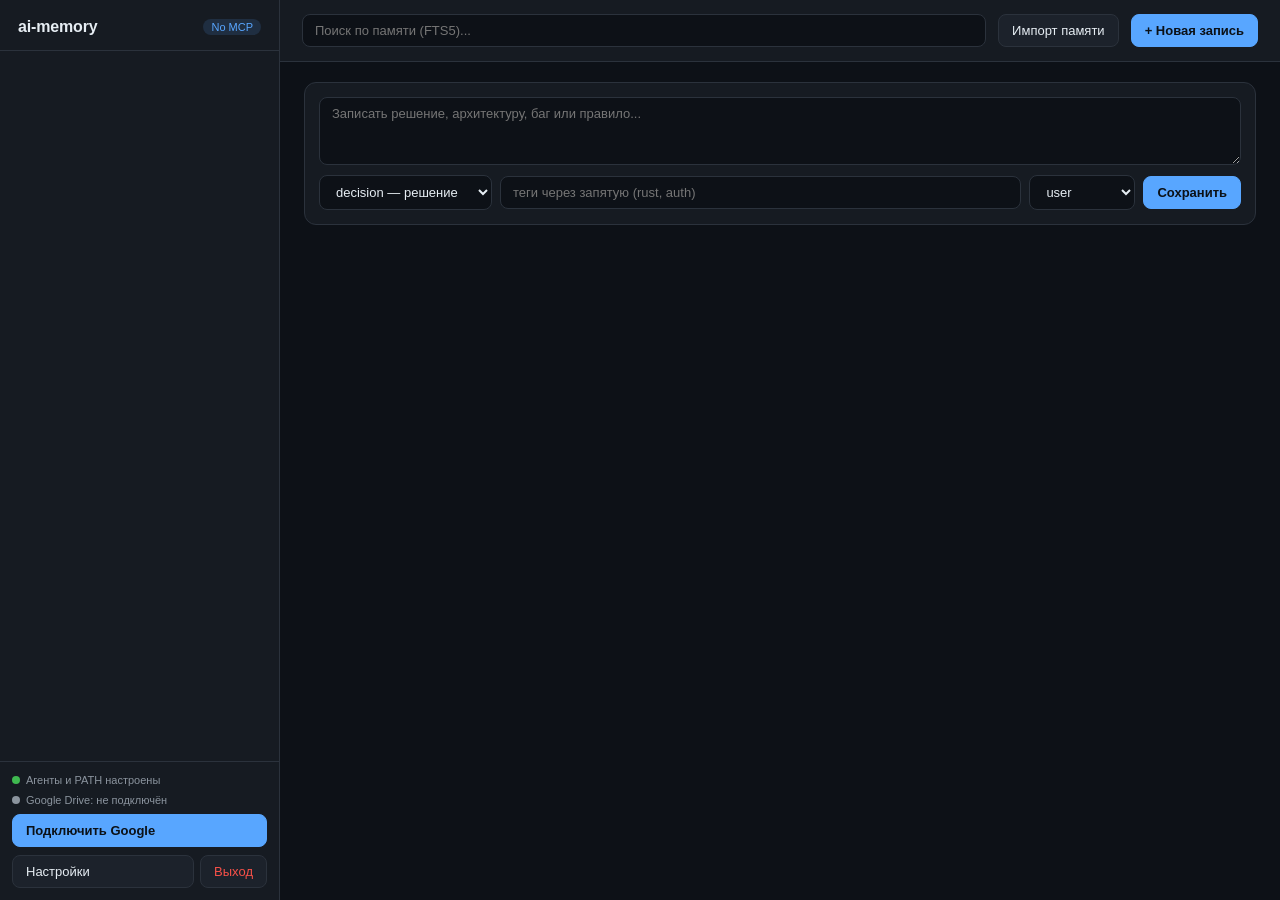
==== ui/index.html @ 6b542e35 "feat: add Exit button in sidebar footer" ====
<!DOCTYPE html>
<html lang="ru">
<head>
  <meta charset="UTF-8" />
  <meta name="viewport" content="width=device-width, initial-scale=1.0" />
  <title>ai-memory — Единая память агентов</title>
  <style>
    :root {
      --bg: #0d1117;
      --panel: #161b22;
      --panel-2: #1c222b;
      --border: #2b323c;
      --text: #e6edf3;
      --muted: #8b949e;
      --accent: #58a6ff;
      --accent-soft: rgba(88, 166, 255, 0.14);
      --green: #3fb950;
      --amber: #d29922;
      --red: #f85149;
      --purple: #bc8cff;
    }
    * { box-sizing: border-box; }
    body {
      margin: 0;
      font-family: -apple-system, BlinkMacSystemFont, "Segoe UI", Roboto, sans-serif;
      background: var(--bg);
      color: var(--text);
      height: 100vh;
      display: grid;
      grid-template-columns: 280px 1fr;
      overflow: hidden;
    }
    aside {
      background: var(--panel);
      border-right: 1px solid var(--border);
      display: flex;
      flex-direction: column;
      overflow: hidden;
    }
    .brand {
      padding: 18px 18px 14px;
      border-bottom: 1px solid var(--border);
      display: flex;
      align-items: center;
      justify-content: space-between;
    }
    .brand h1 {
      margin: 0;
      font-size: 16px;
      font-weight: 700;
      letter-spacing: -0.01em;
    }
    .brand span {
      font-size: 11px;
      color: var(--accent);
      background: var(--accent-soft);
      padding: 2px 8px;
      border-radius: 999px;
    }
    .project-list {
      flex: 1;
      overflow-y: auto;
      padding: 10px;
    }
    .project-item {
      padding: 10px 12px;
      border-radius: 8px;
      cursor: pointer;
      display: flex;
      align-items: center;
      justify-content: space-between;
      gap: 8px;
      margin-bottom: 4px;
      border: 1px solid transparent;
    }
    .project-item:hover { background: var(--panel-2); }
    .project-item.active {
      background: var(--accent-soft);
      border-color: rgba(88, 166, 255, 0.35);
    }
    .project-name {
      font-size: 13px;
      font-weight: 500;
      white-space: nowrap;
      overflow: hidden;
      text-overflow: ellipsis;
    }
    .project-sub {
      font-size: 11px;
      color: var(--muted);
      white-space: nowrap;
      overflow: hidden;
      text-overflow: ellipsis;
    }
    .badge {
      font-size: 11px;
      color: var(--muted);
      background: var(--panel-2);
      padding: 2px 7px;
      border-radius: 999px;
      border: 1px solid var(--border);
      flex-shrink: 0;
    }
    .sidebar-footer {
      padding: 12px;
      border-top: 1px solid var(--border);
      display: flex;
      flex-direction: column;
      gap: 8px;
    }
    main {
      display: flex;
      flex-direction: column;
      overflow: hidden;
    }
    header {
      padding: 14px 22px;
      border-bottom: 1px solid var(--border);
      background: var(--panel);
      display: flex;
      align-items: center;
      gap: 12px;
      flex-wrap: wrap;
    }
    .search-box {
      flex: 1;
      min-width: 220px;
      position: relative;
    }
    input, textarea, select {
      background: var(--bg);
      color: var(--text);
      border: 1px solid var(--border);
      border-radius: 8px;
      padding: 8px 12px;
      font-size: 13px;
      font-family: inherit;
      outline: none;
    }
    input:focus, textarea:focus, select:focus {
      border-color: var(--accent);
    }
    .search-box input { width: 100%; }
    button {
      background: var(--panel-2);
      color: var(--text);
      border: 1px solid var(--border);
      border-radius: 8px;
      padding: 8px 13px;
      font-size: 13px;
      font-weight: 500;
      cursor: pointer;
      display: inline-flex;
      align-items: center;
      gap: 6px;
    }
    button:hover { border-color: #485363; background: #232a35; }
    button.primary {
      background: var(--accent);
      color: #0b1117;
      border-color: var(--accent);
      font-weight: 600;
    }
    button.primary:hover { filter: brightness(1.08); }
    button.danger { color: var(--red); }
    .content {
      flex: 1;
      overflow-y: auto;
      padding: 20px 24px;
      display: flex;
      flex-direction: column;
      gap: 16px;
    }
    .composer {
      background: var(--panel);
      border: 1px solid var(--border);
      border-radius: 12px;
      padding: 14px;
      display: flex;
      flex-direction: column;
      gap: 10px;
    }
    .composer textarea {
      width: 100%;
      min-height: 68px;
      resize: vertical;
    }
    .composer-row {
      display: flex;
      gap: 8px;
      flex-wrap: wrap;
      align-items: center;
    }
    .memory-card {
      background: var(--panel);
      border: 1px solid var(--border);
      border-radius: 12px;
      padding: 14px 16px;
      display: flex;
      flex-direction: column;
      gap: 8px;
    }
    .memory-meta {
      display: flex;
      align-items: center;
      justify-content: space-between;
      gap: 8px;
      flex-wrap: wrap;
    }
    .pills { display: flex; gap: 6px; align-items: center; flex-wrap: wrap; }
    .pill {
      font-size: 11px;
      font-weight: 600;
      padding: 2px 8px;
      border-radius: 999px;
      text-transform: uppercase;
      letter-spacing: 0.03em;
    }
    .kind-decision { background: rgba(88,166,255,0.16); color: var(--accent); }
    .kind-arch { background: rgba(188,140,255,0.16); color: var(--purple); }
    .kind-bug { background: rgba(248,81,73,0.16); color: var(--red); }
    .kind-pref { background: rgba(63,185,80,0.16); color: var(--green); }
    .kind-note { background: rgba(210,153,34,0.16); color: var(--amber); }
    .memory-body {
      font-size: 14px;
      line-height: 1.5;
      white-space: pre-wrap;
    }
    .memory-time { font-size: 11px; color: var(--muted); }
    .status-line {
      font-size: 11px;
      color: var(--muted);
      display: flex;
      align-items: center;
      gap: 6px;
    }
    .dot {
      width: 8px;
      height: 8px;
      border-radius: 50%;
      background: var(--muted);
    }
    .dot.ok { background: var(--green); }
    .modal-backdrop {
      position: fixed;
      inset: 0;
      background: rgba(0,0,0,0.65);
      display: none;
      align-items: center;
      justify-content: center;
      z-index: 50;
    }
    .modal-backdrop.open { display: flex; }
    .modal {
      background: var(--panel);
      border: 1px solid var(--border);
      border-radius: 14px;
      width: min(520px, 92vw);
      padding: 20px;
      display: flex;
      flex-direction: column;
      gap: 12px;
    }
    .modal h2 { margin: 0; font-size: 16px; }
    .field { display: flex; flex-direction: column; gap: 4px; }
    .field label { font-size: 12px; color: var(--muted); }
    .toast {
      position: fixed;
      bottom: 18px;
      right: 18px;
      background: var(--panel-2);
      border: 1px solid var(--border);
      padding: 10px 14px;
      border-radius: 10px;
      font-size: 13px;
      display: none;
      z-index: 60;
    }
    .toast.show { display: block; }
  </style>
</head>
<body>
  <aside>
    <div class="brand">
      <h1>ai-memory</h1>
      <span>No MCP</span>
    </div>
    <div class="project-list" id="projectList"></div>
    <div class="sidebar-footer">
      <div class="status-line">
        <span class="dot ok"></span>
        <span>Агенты и PATH настроены</span>
      </div>
      <div class="status-line">
        <span class="dot" id="syncDot"></span>
        <span id="syncStatusText">Google Drive: не подключён</span>
      </div>
      <button id="googleActionBtn" class="primary" onclick="handleGoogleAction()">Подключить Google</button>
      <div style="display:flex;gap:6px;">
        <button style="flex:1;" onclick="openSettings()">Настройки</button>
        <button class="danger" onclick="quitApp()">Выход</button>
      </div>
    </div>
  </aside>

  <main>
    <header>
      <div class="search-box">
        <input id="searchInput" type="search" placeholder="Поиск по памяти (FTS5)..." oninput="debouncedLoadMemories()" />
      </div>
      <button onclick="importMemories()">Импорт памяти</button>
      <button class="primary" onclick="document.getElementById('newContent').focus()">+ Новая запись</button>
    </header>

    <div class="content">
      <div class="composer">
        <textarea id="newContent" placeholder="Записать решение, архитектуру, баг или правило..."></textarea>
        <div class="composer-row">
          <select id="newKind">
            <option value="decision">decision — решение</option>
            <option value="arch">arch — архитектура</option>
            <option value="bug">bug — грабли / фикс</option>
            <option value="pref">pref — предпочтение</option>
            <option value="note">note — заметка</option>
          </select>
          <input id="newTags" placeholder="теги через запятую (rust, auth)" style="flex:1;min-width:140px" />
          <select id="newAgent">
            <option value="user">user</option>
            <option value="antigravity">antigravity</option>
            <option value="claude">claude</option>
            <option value="cursor">cursor</option>
          </select>
          <button class="primary" onclick="addMemory()">Сохранить</button>
        </div>
      </div>

      <div id="memoriesList" style="display:flex;flex-direction:column;gap:10px;"></div>
    </div>
  </main>

  <div class="modal-backdrop" id="settingsModal">
    <div class="modal">
      <h2>Настройки устройства</h2>
      <div class="field">
        <label>Имя этого ПК</label>
        <input id="cfgDevice" placeholder="DESKTOP-WORK" />
      </div>
      <div class="composer-row" style="justify-content:space-between;margin-top:6px;">
        <button onclick="authGoogle()">Переподключить Google</button>
        <div style="display:flex;gap:8px;">
          <button onclick="closeSettings()">Закрыть</button>
          <button class="primary" onclick="saveSettings()">Сохранить</button>
        </div>
      </div>
    </div>
  </div>

  <div class="toast" id="toast"></div>

  <script>
    const { invoke } = window.__TAURI__.core;
    const { listen } = window.__TAURI__.event;
    let currentProjectId = 'all';
    let searchTimer = null;

    function toast(msg) {
      const el = document.getElementById('toast');
      el.textContent = msg;
      el.classList.add('show');
      setTimeout(() => el.classList.remove('show'), 3200);
    }

    let isGoogleConnected = false;

    async function loadStatus() {
      const st = await invoke('get_status');
      isGoogleConnected = !!st.google_connected;
      const dot = document.getElementById('syncDot');
      const txt = document.getElementById('syncStatusText');
      const btn = document.getElementById('googleActionBtn');
      if (isGoogleConnected) {
        dot.classList.add('ok');
        txt.textContent = st.last_sync_at
          ? `Синк: ${new Date(st.last_sync_at).toLocaleString()}`
          : 'Google Drive подключён';
        btn.textContent = 'Синхронизировать';
        btn.classList.remove('primary');
      } else {
        dot.classList.remove('ok');
        txt.textContent = 'Google Drive: не подключён';
        btn.textContent = 'Подключить Google';
        btn.classList.add('primary');
      }
      document.getElementById('cfgDevice').value = st.device_name || '';
    }

    async function handleGoogleAction() {
      if (isGoogleConnected) {
        await syncNow();
      } else {
        await authGoogle();
      }
    }

    async function loadProjects() {
      const projects = await invoke('list_projects');
      const list = document.getElementById('projectList');
      list.innerHTML = '';

      const allEl = document.createElement('div');
      allEl.className = 'project-item' + (currentProjectId === 'all' ? ' active' : '');
      allEl.innerHTML = `<div><div class="project-name">Все проекты</div><div class="project-sub">общий поток памяти</div></div>`;
      allEl.onclick = () => { currentProjectId = 'all'; loadProjects(); loadMemories(); };
      list.appendChild(allEl);

      for (const p of projects) {
        const el = document.createElement('div');
        el.className = 'project-item' + (currentProjectId === p.id ? ' active' : '');
        el.innerHTML = `
          <div style="min-width:0">
            <div class="project-name">${escapeHtml(p.name)}</div>
            <div class="project-sub">${escapeHtml(p.id)}</div>
          </div>
          <span class="badge">${p.count}</span>
        `;
        el.onclick = () => { currentProjectId = p.id; loadProjects(); loadMemories(); };
        list.appendChild(el);
      }
    }

    function debouncedLoadMemories() {
      clearTimeout(searchTimer);
      searchTimer = setTimeout(loadMemories, 180);
    }

    async function loadMemories() {
      const q = document.getElementById('searchInput').value.trim();
      const items = await invoke('list_memories', {
        projectId: currentProjectId === 'all' ? null : currentProjectId,
        query: q || null,
      });
      const box = document.getElementById('memoriesList');
      box.innerHTML = '';

      if (!items.length) {
        box.innerHTML = `<div style="color:var(--muted);font-size:13px;padding:16px;">Записей пока нет.</div>`;
        return;
      }

      for (const m of items) {
        const card = document.createElement('div');
        card.className = 'memory-card';
        const tagsHtml = m.tags
          ? m.tags.split(',').map(t => t.trim()).filter(Boolean).map(t => `<span class="badge">#${escapeHtml(t)}</span>`).join('')
          : '';
        card.innerHTML = `
          <div class="memory-meta">
            <div class="pills">
              <span class="pill kind-${escapeHtml(m.kind)}">${escapeHtml(m.kind)}</span>
              <span class="badge">${escapeHtml(m.project_id)}</span>
              <span class="badge">@${escapeHtml(m.source_agent)}</span>
              ${tagsHtml}
            </div>
            <div style="display:flex;align-items:center;gap:8px;">
              <span class="memory-time">${new Date(m.updated_at).toLocaleString()}</span>
              <button class="danger" style="padding:3px 8px;font-size:11px;" onclick="deleteMemory('${m.id}')">Удалить</button>
            </div>
          </div>
          <div class="memory-body">${escapeHtml(m.content)}</div>
        `;
        box.appendChild(card);
      }
    }

    async function addMemory() {
      const content = document.getElementById('newContent').value.trim();
      if (!content) return toast('Введите текст записи');
      const projectId = currentProjectId === 'all' ? 'global' : currentProjectId;
      await invoke('add_memory', {
        projectId,
        kind: document.getElementById('newKind').value,
        content,
        tags: document.getElementById('newTags').value,
        sourceAgent: document.getElementById('newAgent').value,
      });
      document.getElementById('newContent').value = '';
      document.getElementById('newTags').value = '';
      toast('Сохранено');
      await loadProjects();
      await loadMemories();
    }

    async function deleteMemory(id) {
      await invoke('delete_memory', { id });
      toast('Удалено');
      await loadProjects();
      await loadMemories();
    }

    async function importMemories() {
      try {
        const res = await invoke('import_memories', { projectsDir: null });
        toast(`Импорт: +${res.memories_imported} записей (${res.projects_touched} проектов, пропущено дублей: ${res.memories_skipped_duplicate})`);
        await loadProjects();
        await loadMemories();
      } catch (e) {
        toast(String(e));
      }
    }

    async function syncNow() {
      const btn = document.getElementById('googleActionBtn');
      const prev = btn.textContent;
      btn.disabled = true;
      btn.textContent = 'Синхронизация...';
      try {
        const res = await invoke('sync_now');
        toast(`Синхронизировано (+${res.merged.memories_added} / ~${res.merged.memories_updated})`);
        await loadStatus();
        await loadProjects();
        await loadMemories();
      } catch (e) {
        toast(String(e));
      } finally {
        btn.disabled = false;
        if (btn.textContent === 'Синхронизация...') btn.textContent = prev;
      }
    }

    function openSettings() { document.getElementById('settingsModal').classList.add('open'); }
    function closeSettings() { document.getElementById('settingsModal').classList.remove('open'); }
    async function quitApp() { await invoke('quit_app'); }

    async function saveSettings() {
      await invoke('save_settings', {
        deviceName: document.getElementById('cfgDevice').value,
        googleClientId: null,
        googleClientSecret: null,
      });
      toast('Настройки сохранены');
      closeSettings();
      await loadStatus();
    }

    async function authGoogle() {
      const btn = document.getElementById('googleActionBtn');
      btn.disabled = true;
      btn.textContent = 'Ждём вход в браузере...';
      try {
        await invoke('auth_google');
        toast('Google Drive подключён!');
        closeSettings();
        await loadStatus();
        await syncNow();
      } catch (e) {
        toast(String(e));
        await loadStatus();
      } finally {
        btn.disabled = false;
      }
    }

    function escapeHtml(str) {
      return String(str).replace(/[&<>"']/g, c => ({
        '&': '&amp;', '<': '&lt;', '>': '&gt;', '"': '&quot;', "'": '&#39;'
      }[c]));
    }

    (async () => {
      await loadStatus();
      await loadProjects();
      await loadMemories();
      await listen('memory-synced', async () => {
        await loadStatus();
        await loadProjects();
        await loadMemories();
      });
    })();
  </script>
</body>
</html>
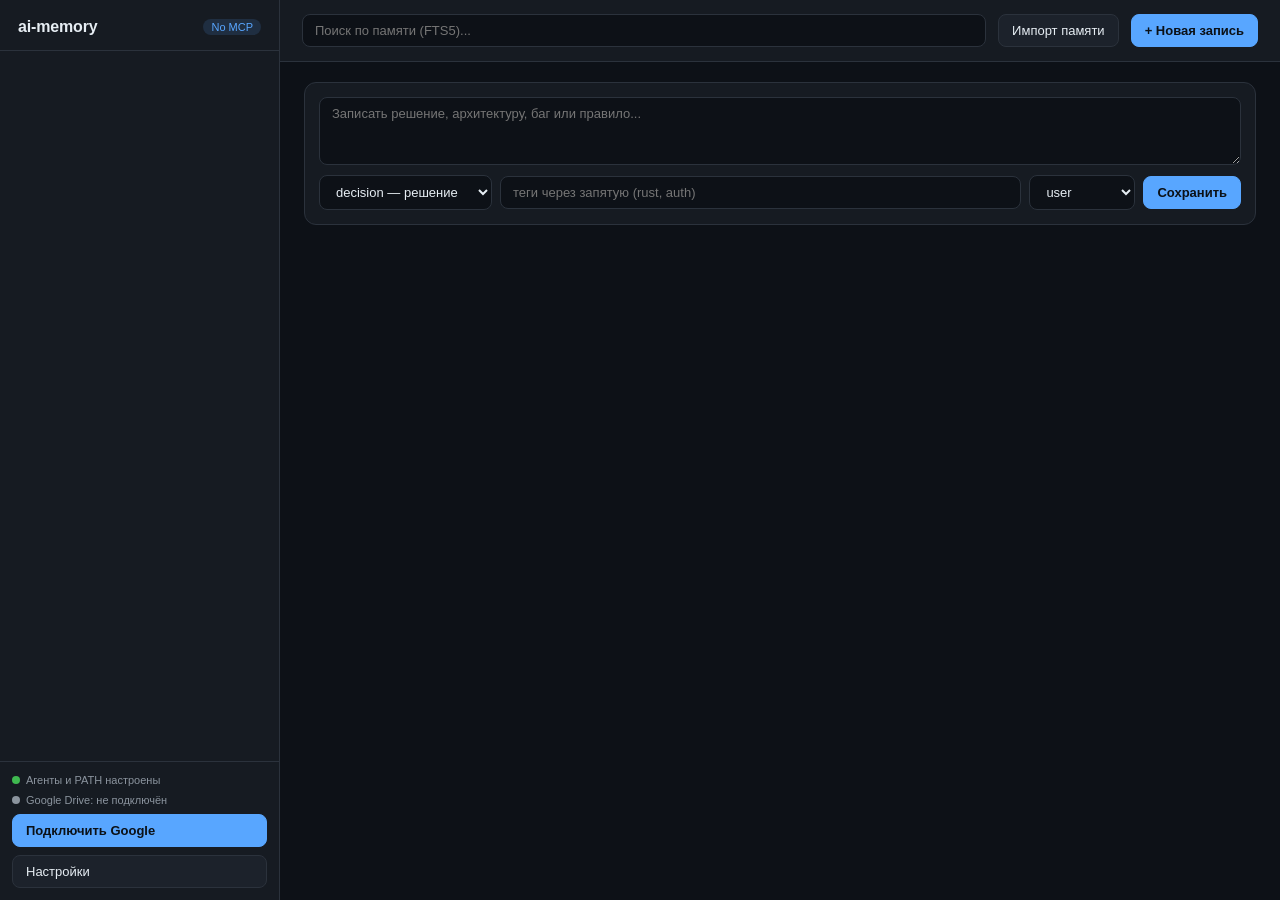
==== commit c86dddbc: "feat: add Google account sign-out button (disconnect_google)" ====
--- a/ui/index.html
+++ b/ui/index.html
@@ -298,7 +298,7 @@
       <button id="googleActionBtn" class="primary" onclick="handleGoogleAction()">Подключить Google</button>
       <div style="display:flex;gap:6px;">
         <button style="flex:1;" onclick="openSettings()">Настройки</button>
-        <button class="danger" onclick="quitApp()">Выход</button>
+        <button id="googleLogoutBtn" class="danger" style="display:none;" onclick="disconnectGoogle()">Выйти из Google</button>
       </div>
     </div>
   </aside>
@@ -378,6 +378,7 @@
       const dot = document.getElementById('syncDot');
       const txt = document.getElementById('syncStatusText');
       const btn = document.getElementById('googleActionBtn');
+      const logoutBtn = document.getElementById('googleLogoutBtn');
       if (isGoogleConnected) {
         dot.classList.add('ok');
         txt.textContent = st.last_sync_at
@@ -385,11 +386,13 @@
           : 'Google Drive подключён';
         btn.textContent = 'Синхронизировать';
         btn.classList.remove('primary');
+        logoutBtn.style.display = 'inline-flex';
       } else {
         dot.classList.remove('ok');
         txt.textContent = 'Google Drive: не подключён';
         btn.textContent = 'Подключить Google';
         btn.classList.add('primary');
+        logoutBtn.style.display = 'none';
       }
       document.getElementById('cfgDevice').value = st.device_name || '';
     }
@@ -529,7 +532,11 @@
 
     function openSettings() { document.getElementById('settingsModal').classList.add('open'); }
     function closeSettings() { document.getElementById('settingsModal').classList.remove('open'); }
-    async function quitApp() { await invoke('quit_app'); }
+    async function disconnectGoogle() {
+      await invoke('disconnect_google');
+      toast('Вышли из аккаунта Google');
+      await loadStatus();
+    }
 
     async function saveSettings() {
       await invoke('save_settings', {
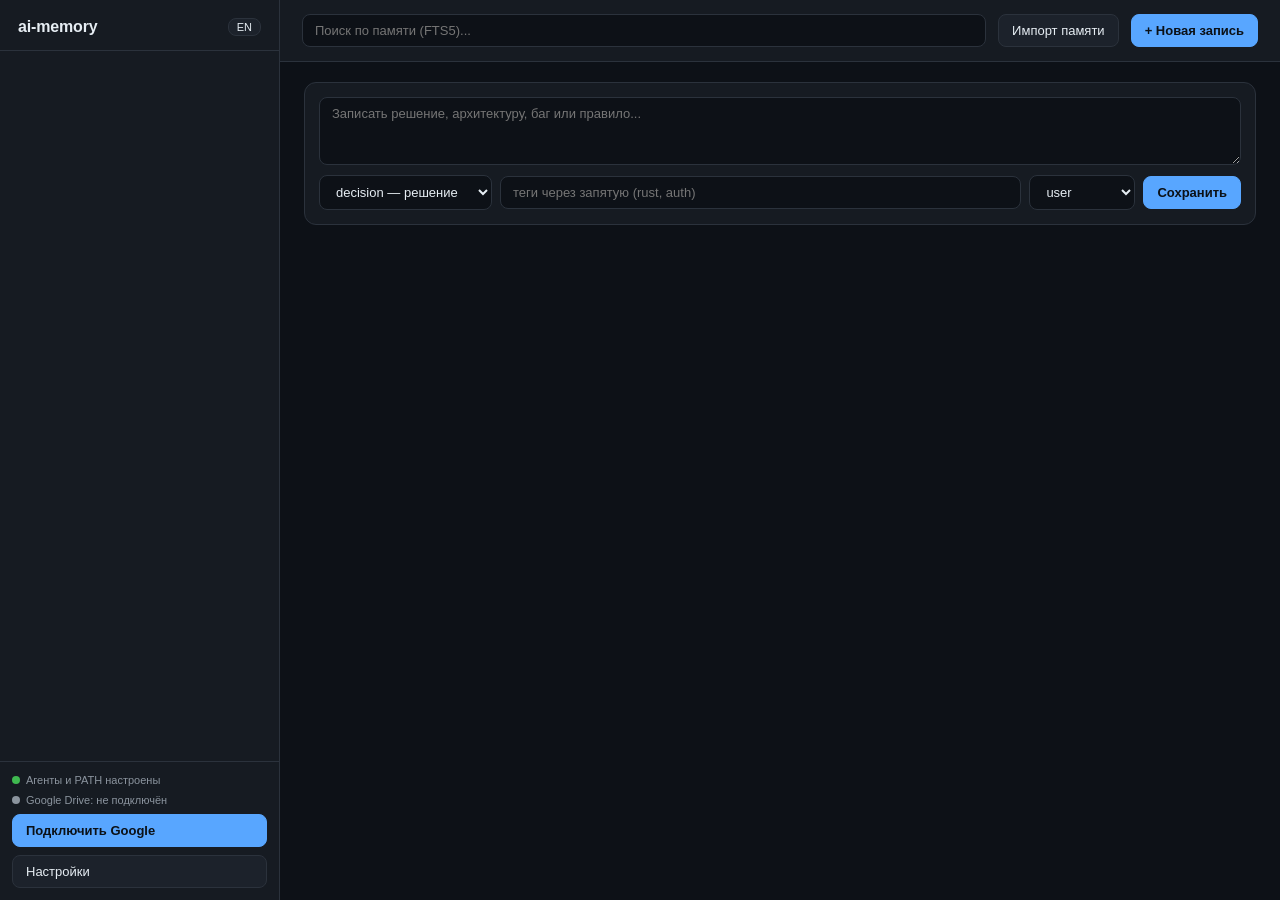
==== commit f904d14e: "feat: add RU/EN language switcher to UI" ====
--- a/ui/index.html
+++ b/ui/index.html
@@ -283,13 +283,13 @@
   <aside>
     <div class="brand">
       <h1>ai-memory</h1>
-      <span>No MCP</span>
+      <button id="langBtn" style="padding:2px 8px;font-size:11px;" onclick="toggleLang()">EN</button>
     </div>
     <div class="project-list" id="projectList"></div>
     <div class="sidebar-footer">
       <div class="status-line">
         <span class="dot ok"></span>
-        <span>Агенты и PATH настроены</span>
+        <span id="agentsReadyText">Агенты и PATH настроены</span>
       </div>
       <div class="status-line">
         <span class="dot" id="syncDot"></span>
@@ -297,7 +297,7 @@
       </div>
       <button id="googleActionBtn" class="primary" onclick="handleGoogleAction()">Подключить Google</button>
       <div style="display:flex;gap:6px;">
-        <button style="flex:1;" onclick="openSettings()">Настройки</button>
+        <button id="settingsBtn" style="flex:1;" onclick="openSettings()">Настройки</button>
         <button id="googleLogoutBtn" class="danger" style="display:none;" onclick="disconnectGoogle()">Выйти из Google</button>
       </div>
     </div>
@@ -308,8 +308,9 @@
       <div class="search-box">
         <input id="searchInput" type="search" placeholder="Поиск по памяти (FTS5)..." oninput="debouncedLoadMemories()" />
       </div>
-      <button onclick="importMemories()">Импорт памяти</button>
-      <button class="primary" onclick="document.getElementById('newContent').focus()">+ Новая запись</button>
+      <button id="importBtn" onclick="importMemories()">Импорт памяти</button>
+      <button id="updateBtn" class="primary" style="display:none;" onclick="installUpdate()">Обновить</button>
+      <button id="newBtn" class="primary" onclick="document.getElementById('newContent').focus()">+ Новая запись</button>
     </header>
 
     <div class="content">
@@ -330,7 +331,7 @@
             <option value="claude">claude</option>
             <option value="cursor">cursor</option>
           </select>
-          <button class="primary" onclick="addMemory()">Сохранить</button>
+          <button id="saveMemBtn" class="primary" onclick="addMemory()">Сохранить</button>
         </div>
       </div>
 
@@ -340,16 +341,20 @@
 
   <div class="modal-backdrop" id="settingsModal">
     <div class="modal">
-      <h2>Настройки устройства</h2>
+      <h2 id="settingsTitle">Настройки устройства</h2>
       <div class="field">
-        <label>Имя этого ПК</label>
+        <label id="cfgDeviceLabel">Имя этого ПК</label>
         <input id="cfgDevice" placeholder="DESKTOP-WORK" />
       </div>
+      <label style="display:flex;align-items:center;gap:8px;font-size:13px;cursor:pointer;margin-top:4px;">
+        <input id="cfgAutostart" type="checkbox" style="width:auto;" />
+        <span id="cfgAutostartLabel">Запускать вместе с Windows</span>
+      </label>
       <div class="composer-row" style="justify-content:space-between;margin-top:6px;">
-        <button onclick="authGoogle()">Переподключить Google</button>
+        <button id="reauthBtn" onclick="authGoogle()">Переподключить Google</button>
         <div style="display:flex;gap:8px;">
-          <button onclick="closeSettings()">Закрыть</button>
-          <button class="primary" onclick="saveSettings()">Сохранить</button>
+          <button id="closeModalBtn" onclick="closeSettings()">Закрыть</button>
+          <button id="saveCfgBtn" class="primary" onclick="saveSettings()">Сохранить</button>
         </div>
       </div>
     </div>
@@ -362,6 +367,133 @@
     const { listen } = window.__TAURI__.event;
     let currentProjectId = 'all';
     let searchTimer = null;
+    let lang = localStorage.getItem('aimem_lang') || 'ru';
+
+    const I18N = {
+      ru: {
+        langBtn: 'EN',
+        agentsReady: 'Агенты и PATH настроены',
+        googleConnected: 'Google Drive подключён',
+        googleDisconnected: 'Google Drive: не подключён',
+        syncPrefix: 'Синк: ',
+        syncNow: 'Синхронизировать',
+        connectGoogle: 'Подключить Google',
+        settings: 'Настройки',
+        signOut: 'Выйти из Google',
+        searchPh: 'Поиск по памяти (FTS5)...',
+        importBtn: 'Импорт памяти',
+        newBtn: '+ Новая запись',
+        contentPh: 'Записать решение, архитектуру, баг или правило...',
+        tagsPh: 'теги через запятую (rust, auth)',
+        save: 'Сохранить',
+        allProjects: 'Все проекты',
+        allProjectsSub: 'общий поток памяти',
+        noMemories: 'Записей пока нет.',
+        delete: 'Удалить',
+        settingsTitle: 'Настройки устройства',
+        pcName: 'Имя этого ПК',
+        autostart: 'Запускать вместе с Windows',
+        reauth: 'Переподключить Google',
+        close: 'Закрыть',
+        enterText: 'Введите текст записи',
+        saved: 'Сохранено',
+        deleted: 'Удалено',
+        settingsSaved: 'Настройки сохранены',
+        signedOut: 'Вышли из аккаунта Google',
+        syncing: 'Синхронизация...',
+        waitingBrowser: 'Ждём вход в браузере...',
+        googleOk: 'Google Drive подключён!',
+        updateTo: 'Обновить до v',
+        updating: 'Обновление...',
+        updateErr: 'Ошибка обновления: ',
+        kinds: [
+          ['decision', 'decision — решение'],
+          ['arch', 'arch — архитектура'],
+          ['bug', 'bug — грабли / фикс'],
+          ['pref', 'pref — предпочтение'],
+          ['note', 'note — заметка'],
+        ],
+      },
+      en: {
+        langBtn: 'RU',
+        agentsReady: 'Agents & PATH ready',
+        googleConnected: 'Google Drive connected',
+        googleDisconnected: 'Google Drive: not connected',
+        syncPrefix: 'Synced: ',
+        syncNow: 'Sync now',
+        connectGoogle: 'Connect Google',
+        settings: 'Settings',
+        signOut: 'Sign out',
+        searchPh: 'Search memory (FTS5)...',
+        importBtn: 'Import memory',
+        newBtn: '+ New memory',
+        contentPh: 'Record a decision, architecture note, bug fix, or rule...',
+        tagsPh: 'comma-separated tags (rust, auth)',
+        save: 'Save',
+        allProjects: 'All projects',
+        allProjectsSub: 'shared memory stream',
+        noMemories: 'No memories yet.',
+        delete: 'Delete',
+        settingsTitle: 'Device Settings',
+        pcName: 'PC Name',
+        autostart: 'Launch on Windows startup',
+        reauth: 'Reconnect Google',
+        close: 'Close',
+        enterText: 'Enter memory text',
+        saved: 'Saved',
+        deleted: 'Deleted',
+        settingsSaved: 'Settings saved',
+        signedOut: 'Signed out of Google',
+        syncing: 'Syncing...',
+        waitingBrowser: 'Waiting for browser login...',
+        googleOk: 'Google Drive connected!',
+        updateTo: 'Update to v',
+        updating: 'Updating...',
+        updateErr: 'Update error: ',
+        kinds: [
+          ['decision', 'decision — choice'],
+          ['arch', 'arch — architecture'],
+          ['bug', 'bug — fix / gotcha'],
+          ['pref', 'pref — preference'],
+          ['note', 'note — note'],
+        ],
+      },
+    };
+
+    function t(key) { return (I18N[lang] || I18N.ru)[key]; }
+
+    function applyTranslations() {
+      document.documentElement.lang = lang;
+      document.getElementById('langBtn').textContent = t('langBtn');
+      document.getElementById('agentsReadyText').textContent = t('agentsReady');
+      document.getElementById('settingsBtn').textContent = t('settings');
+      document.getElementById('googleLogoutBtn').textContent = t('signOut');
+      document.getElementById('searchInput').placeholder = t('searchPh');
+      document.getElementById('importBtn').textContent = t('importBtn');
+      document.getElementById('newBtn').textContent = t('newBtn');
+      document.getElementById('newContent').placeholder = t('contentPh');
+      document.getElementById('newTags').placeholder = t('tagsPh');
+      document.getElementById('saveMemBtn').textContent = t('save');
+      document.getElementById('settingsTitle').textContent = t('settingsTitle');
+      document.getElementById('cfgDeviceLabel').textContent = t('pcName');
+      document.getElementById('cfgAutostartLabel').textContent = t('autostart');
+      document.getElementById('reauthBtn').textContent = t('reauth');
+      document.getElementById('closeModalBtn').textContent = t('close');
+      document.getElementById('saveCfgBtn').textContent = t('save');
+      const kindSel = document.getElementById('newKind');
+      const prevKind = kindSel.value;
+      kindSel.innerHTML = t('kinds').map(([v, lbl]) => `<option value="${v}">${lbl}</option>`).join('');
+      kindSel.value = prevKind || 'decision';
+    }
+
+    async function toggleLang() {
+      lang = lang === 'ru' ? 'en' : 'ru';
+      localStorage.setItem('aimem_lang', lang);
+      applyTranslations();
+      await loadStatus();
+      await loadProjects();
+      await loadMemories();
+    }
 
     function toast(msg) {
       const el = document.getElementById('toast');
@@ -382,15 +514,15 @@
       if (isGoogleConnected) {
         dot.classList.add('ok');
         txt.textContent = st.last_sync_at
-          ? `Синк: ${new Date(st.last_sync_at).toLocaleString()}`
-          : 'Google Drive подключён';
-        btn.textContent = 'Синхронизировать';
+          ? t('syncPrefix') + new Date(st.last_sync_at).toLocaleString()
+          : t('googleConnected');
+        btn.textContent = t('syncNow');
         btn.classList.remove('primary');
         logoutBtn.style.display = 'inline-flex';
       } else {
         dot.classList.remove('ok');
-        txt.textContent = 'Google Drive: не подключён';
-        btn.textContent = 'Подключить Google';
+        txt.textContent = t('googleDisconnected');
+        btn.textContent = t('connectGoogle');
         btn.classList.add('primary');
         logoutBtn.style.display = 'none';
       }
@@ -412,7 +544,7 @@
 
       const allEl = document.createElement('div');
       allEl.className = 'project-item' + (currentProjectId === 'all' ? ' active' : '');
-      allEl.innerHTML = `<div><div class="project-name">Все проекты</div><div class="project-sub">общий поток памяти</div></div>`;
+      allEl.innerHTML = `<div><div class="project-name">${escapeHtml(t('allProjects'))}</div><div class="project-sub">${escapeHtml(t('allProjectsSub'))}</div></div>`;
       allEl.onclick = () => { currentProjectId = 'all'; loadProjects(); loadMemories(); };
       list.appendChild(allEl);
 
@@ -446,7 +578,7 @@
       box.innerHTML = '';
 
       if (!items.length) {
-        box.innerHTML = `<div style="color:var(--muted);font-size:13px;padding:16px;">Записей пока нет.</div>`;
+        box.innerHTML = `<div style="color:var(--muted);font-size:13px;padding:16px;">${escapeHtml(t('noMemories'))}</div>`;
         return;
       }
 
@@ -466,7 +598,7 @@
             </div>
             <div style="display:flex;align-items:center;gap:8px;">
               <span class="memory-time">${new Date(m.updated_at).toLocaleString()}</span>
-              <button class="danger" style="padding:3px 8px;font-size:11px;" onclick="deleteMemory('${m.id}')">Удалить</button>
+              <button class="danger" style="padding:3px 8px;font-size:11px;" onclick="deleteMemory('${m.id}')">${escapeHtml(t('delete'))}</button>
             </div>
           </div>
           <div class="memory-body">${escapeHtml(m.content)}</div>
@@ -530,7 +662,10 @@
       }
     }
 
-    function openSettings() { document.getElementById('settingsModal').classList.add('open'); }
+    async function openSettings() {
+      document.getElementById('cfgAutostart').checked = await invoke('get_autostart');
+      document.getElementById('settingsModal').classList.add('open');
+    }
     function closeSettings() { document.getElementById('settingsModal').classList.remove('open'); }
     async function disconnectGoogle() {
       await invoke('disconnect_google');
@@ -543,6 +678,9 @@
         deviceName: document.getElementById('cfgDevice').value,
         googleClientId: null,
         googleClientSecret: null,
+      });
+      await invoke('set_autostart', {
+        enabled: document.getElementById('cfgAutostart').checked,
       });
       toast('Настройки сохранены');
       closeSettings();
@@ -567,6 +705,19 @@
       }
     }
 
+    async function installUpdate() {
+      const btn = document.getElementById('updateBtn');
+      btn.disabled = true;
+      btn.textContent = 'Обновление...';
+      try {
+        await invoke('install_update');
+      } catch (e) {
+        toast('Ошибка обновления: ' + e);
+        btn.disabled = false;
+        btn.textContent = 'Обновить';
+      }
+    }
+
     function escapeHtml(str) {
       return String(str).replace(/[&<>"']/g, c => ({
         '&': '&amp;', '<': '&lt;', '>': '&gt;', '"': '&quot;', "'": '&#39;'
@@ -574,6 +725,7 @@
     }
 
     (async () => {
+      applyTranslations();
       await loadStatus();
       await loadProjects();
       await loadMemories();
@@ -582,6 +734,11 @@
         await loadProjects();
         await loadMemories();
       });
+      await listen('update-available', (e) => {
+        const btn = document.getElementById('updateBtn');
+        btn.textContent = 'Обновить до v' + e.payload;
+        btn.style.display = 'inline-flex';
+      });
     })();
   </script>
 </body>
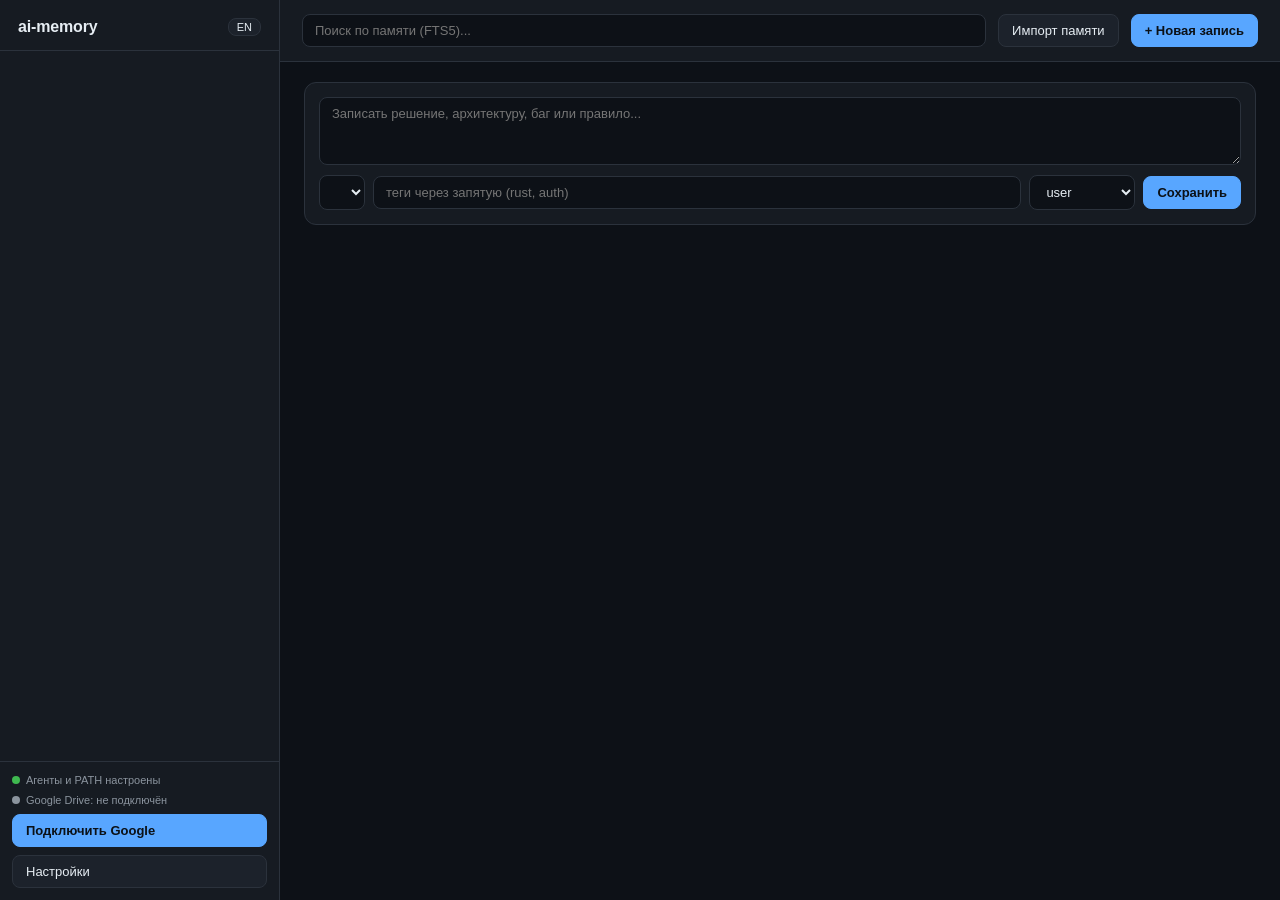
==== commit a60eb160: "refactor: split UI into index.html, styles.css, app.js, and i18n/ru.js + en.js" ====
--- a/ui/index.html
+++ b/ui/index.html
@@ -3,281 +3,8 @@
 <head>
   <meta charset="UTF-8" />
   <meta name="viewport" content="width=device-width, initial-scale=1.0" />
-  <title>ai-memory — Единая память агентов</title>
-  <style>
-    :root {
-      --bg: #0d1117;
-      --panel: #161b22;
-      --panel-2: #1c222b;
-      --border: #2b323c;
-      --text: #e6edf3;
-      --muted: #8b949e;
-      --accent: #58a6ff;
-      --accent-soft: rgba(88, 166, 255, 0.14);
-      --green: #3fb950;
-      --amber: #d29922;
-      --red: #f85149;
-      --purple: #bc8cff;
-    }
-    * { box-sizing: border-box; }
-    body {
-      margin: 0;
-      font-family: -apple-system, BlinkMacSystemFont, "Segoe UI", Roboto, sans-serif;
-      background: var(--bg);
-      color: var(--text);
-      height: 100vh;
-      display: grid;
-      grid-template-columns: 280px 1fr;
-      overflow: hidden;
-    }
-    aside {
-      background: var(--panel);
-      border-right: 1px solid var(--border);
-      display: flex;
-      flex-direction: column;
-      overflow: hidden;
-    }
-    .brand {
-      padding: 18px 18px 14px;
-      border-bottom: 1px solid var(--border);
-      display: flex;
-      align-items: center;
-      justify-content: space-between;
-    }
-    .brand h1 {
-      margin: 0;
-      font-size: 16px;
-      font-weight: 700;
-      letter-spacing: -0.01em;
-    }
-    .brand span {
-      font-size: 11px;
-      color: var(--accent);
-      background: var(--accent-soft);
-      padding: 2px 8px;
-      border-radius: 999px;
-    }
-    .project-list {
-      flex: 1;
-      overflow-y: auto;
-      padding: 10px;
-    }
-    .project-item {
-      padding: 10px 12px;
-      border-radius: 8px;
-      cursor: pointer;
-      display: flex;
-      align-items: center;
-      justify-content: space-between;
-      gap: 8px;
-      margin-bottom: 4px;
-      border: 1px solid transparent;
-    }
-    .project-item:hover { background: var(--panel-2); }
-    .project-item.active {
-      background: var(--accent-soft);
-      border-color: rgba(88, 166, 255, 0.35);
-    }
-    .project-name {
-      font-size: 13px;
-      font-weight: 500;
-      white-space: nowrap;
-      overflow: hidden;
-      text-overflow: ellipsis;
-    }
-    .project-sub {
-      font-size: 11px;
-      color: var(--muted);
-      white-space: nowrap;
-      overflow: hidden;
-      text-overflow: ellipsis;
-    }
-    .badge {
-      font-size: 11px;
-      color: var(--muted);
-      background: var(--panel-2);
-      padding: 2px 7px;
-      border-radius: 999px;
-      border: 1px solid var(--border);
-      flex-shrink: 0;
-    }
-    .sidebar-footer {
-      padding: 12px;
-      border-top: 1px solid var(--border);
-      display: flex;
-      flex-direction: column;
-      gap: 8px;
-    }
-    main {
-      display: flex;
-      flex-direction: column;
-      overflow: hidden;
-    }
-    header {
-      padding: 14px 22px;
-      border-bottom: 1px solid var(--border);
-      background: var(--panel);
-      display: flex;
-      align-items: center;
-      gap: 12px;
-      flex-wrap: wrap;
-    }
-    .search-box {
-      flex: 1;
-      min-width: 220px;
-      position: relative;
-    }
-    input, textarea, select {
-      background: var(--bg);
-      color: var(--text);
-      border: 1px solid var(--border);
-      border-radius: 8px;
-      padding: 8px 12px;
-      font-size: 13px;
-      font-family: inherit;
-      outline: none;
-    }
-    input:focus, textarea:focus, select:focus {
-      border-color: var(--accent);
-    }
-    .search-box input { width: 100%; }
-    button {
-      background: var(--panel-2);
-      color: var(--text);
-      border: 1px solid var(--border);
-      border-radius: 8px;
-      padding: 8px 13px;
-      font-size: 13px;
-      font-weight: 500;
-      cursor: pointer;
-      display: inline-flex;
-      align-items: center;
-      gap: 6px;
-    }
-    button:hover { border-color: #485363; background: #232a35; }
-    button.primary {
-      background: var(--accent);
-      color: #0b1117;
-      border-color: var(--accent);
-      font-weight: 600;
-    }
-    button.primary:hover { filter: brightness(1.08); }
-    button.danger { color: var(--red); }
-    .content {
-      flex: 1;
-      overflow-y: auto;
-      padding: 20px 24px;
-      display: flex;
-      flex-direction: column;
-      gap: 16px;
-    }
-    .composer {
-      background: var(--panel);
-      border: 1px solid var(--border);
-      border-radius: 12px;
-      padding: 14px;
-      display: flex;
-      flex-direction: column;
-      gap: 10px;
-    }
-    .composer textarea {
-      width: 100%;
-      min-height: 68px;
-      resize: vertical;
-    }
-    .composer-row {
-      display: flex;
-      gap: 8px;
-      flex-wrap: wrap;
-      align-items: center;
-    }
-    .memory-card {
-      background: var(--panel);
-      border: 1px solid var(--border);
-      border-radius: 12px;
-      padding: 14px 16px;
-      display: flex;
-      flex-direction: column;
-      gap: 8px;
-    }
-    .memory-meta {
-      display: flex;
-      align-items: center;
-      justify-content: space-between;
-      gap: 8px;
-      flex-wrap: wrap;
-    }
-    .pills { display: flex; gap: 6px; align-items: center; flex-wrap: wrap; }
-    .pill {
-      font-size: 11px;
-      font-weight: 600;
-      padding: 2px 8px;
-      border-radius: 999px;
-      text-transform: uppercase;
-      letter-spacing: 0.03em;
-    }
-    .kind-decision { background: rgba(88,166,255,0.16); color: var(--accent); }
-    .kind-arch { background: rgba(188,140,255,0.16); color: var(--purple); }
-    .kind-bug { background: rgba(248,81,73,0.16); color: var(--red); }
-    .kind-pref { background: rgba(63,185,80,0.16); color: var(--green); }
-    .kind-note { background: rgba(210,153,34,0.16); color: var(--amber); }
-    .memory-body {
-      font-size: 14px;
-      line-height: 1.5;
-      white-space: pre-wrap;
-    }
-    .memory-time { font-size: 11px; color: var(--muted); }
-    .status-line {
-      font-size: 11px;
-      color: var(--muted);
-      display: flex;
-      align-items: center;
-      gap: 6px;
-    }
-    .dot {
-      width: 8px;
-      height: 8px;
-      border-radius: 50%;
-      background: var(--muted);
-    }
-    .dot.ok { background: var(--green); }
-    .modal-backdrop {
-      position: fixed;
-      inset: 0;
-      background: rgba(0,0,0,0.65);
-      display: none;
-      align-items: center;
-      justify-content: center;
-      z-index: 50;
-    }
-    .modal-backdrop.open { display: flex; }
-    .modal {
-      background: var(--panel);
-      border: 1px solid var(--border);
-      border-radius: 14px;
-      width: min(520px, 92vw);
-      padding: 20px;
-      display: flex;
-      flex-direction: column;
-      gap: 12px;
-    }
-    .modal h2 { margin: 0; font-size: 16px; }
-    .field { display: flex; flex-direction: column; gap: 4px; }
-    .field label { font-size: 12px; color: var(--muted); }
-    .toast {
-      position: fixed;
-      bottom: 18px;
-      right: 18px;
-      background: var(--panel-2);
-      border: 1px solid var(--border);
-      padding: 10px 14px;
-      border-radius: 10px;
-      font-size: 13px;
-      display: none;
-      z-index: 60;
-    }
-    .toast.show { display: block; }
-  </style>
+  <title>ai-memory</title>
+  <link rel="stylesheet" href="styles.css" />
 </head>
 <body>
   <aside>
@@ -317,13 +44,7 @@
       <div class="composer">
         <textarea id="newContent" placeholder="Записать решение, архитектуру, баг или правило..."></textarea>
         <div class="composer-row">
-          <select id="newKind">
-            <option value="decision">decision — решение</option>
-            <option value="arch">arch — архитектура</option>
-            <option value="bug">bug — грабли / фикс</option>
-            <option value="pref">pref — предпочтение</option>
-            <option value="note">note — заметка</option>
-          </select>
+          <select id="newKind"></select>
           <input id="newTags" placeholder="теги через запятую (rust, auth)" style="flex:1;min-width:140px" />
           <select id="newAgent">
             <option value="user">user</option>
@@ -362,384 +83,8 @@
 
   <div class="toast" id="toast"></div>
 
-  <script>
-    const { invoke } = window.__TAURI__.core;
-    const { listen } = window.__TAURI__.event;
-    let currentProjectId = 'all';
-    let searchTimer = null;
-    let lang = localStorage.getItem('aimem_lang') || 'ru';
-
-    const I18N = {
-      ru: {
-        langBtn: 'EN',
-        agentsReady: 'Агенты и PATH настроены',
-        googleConnected: 'Google Drive подключён',
-        googleDisconnected: 'Google Drive: не подключён',
-        syncPrefix: 'Синк: ',
-        syncNow: 'Синхронизировать',
-        connectGoogle: 'Подключить Google',
-        settings: 'Настройки',
-        signOut: 'Выйти из Google',
-        searchPh: 'Поиск по памяти (FTS5)...',
-        importBtn: 'Импорт памяти',
-        newBtn: '+ Новая запись',
-        contentPh: 'Записать решение, архитектуру, баг или правило...',
-        tagsPh: 'теги через запятую (rust, auth)',
-        save: 'Сохранить',
-        allProjects: 'Все проекты',
-        allProjectsSub: 'общий поток памяти',
-        noMemories: 'Записей пока нет.',
-        delete: 'Удалить',
-        settingsTitle: 'Настройки устройства',
-        pcName: 'Имя этого ПК',
-        autostart: 'Запускать вместе с Windows',
-        reauth: 'Переподключить Google',
-        close: 'Закрыть',
-        enterText: 'Введите текст записи',
-        saved: 'Сохранено',
-        deleted: 'Удалено',
-        settingsSaved: 'Настройки сохранены',
-        signedOut: 'Вышли из аккаунта Google',
-        syncing: 'Синхронизация...',
-        waitingBrowser: 'Ждём вход в браузере...',
-        googleOk: 'Google Drive подключён!',
-        updateTo: 'Обновить до v',
-        updating: 'Обновление...',
-        updateErr: 'Ошибка обновления: ',
-        kinds: [
-          ['decision', 'decision — решение'],
-          ['arch', 'arch — архитектура'],
-          ['bug', 'bug — грабли / фикс'],
-          ['pref', 'pref — предпочтение'],
-          ['note', 'note — заметка'],
-        ],
-      },
-      en: {
-        langBtn: 'RU',
-        agentsReady: 'Agents & PATH ready',
-        googleConnected: 'Google Drive connected',
-        googleDisconnected: 'Google Drive: not connected',
-        syncPrefix: 'Synced: ',
-        syncNow: 'Sync now',
-        connectGoogle: 'Connect Google',
-        settings: 'Settings',
-        signOut: 'Sign out',
-        searchPh: 'Search memory (FTS5)...',
-        importBtn: 'Import memory',
-        newBtn: '+ New memory',
-        contentPh: 'Record a decision, architecture note, bug fix, or rule...',
-        tagsPh: 'comma-separated tags (rust, auth)',
-        save: 'Save',
-        allProjects: 'All projects',
-        allProjectsSub: 'shared memory stream',
-        noMemories: 'No memories yet.',
-        delete: 'Delete',
-        settingsTitle: 'Device Settings',
-        pcName: 'PC Name',
-        autostart: 'Launch on Windows startup',
-        reauth: 'Reconnect Google',
-        close: 'Close',
-        enterText: 'Enter memory text',
-        saved: 'Saved',
-        deleted: 'Deleted',
-        settingsSaved: 'Settings saved',
-        signedOut: 'Signed out of Google',
-        syncing: 'Syncing...',
-        waitingBrowser: 'Waiting for browser login...',
-        googleOk: 'Google Drive connected!',
-        updateTo: 'Update to v',
-        updating: 'Updating...',
-        updateErr: 'Update error: ',
-        kinds: [
-          ['decision', 'decision — choice'],
-          ['arch', 'arch — architecture'],
-          ['bug', 'bug — fix / gotcha'],
-          ['pref', 'pref — preference'],
-          ['note', 'note — note'],
-        ],
-      },
-    };
-
-    function t(key) { return (I18N[lang] || I18N.ru)[key]; }
-
-    function applyTranslations() {
-      document.documentElement.lang = lang;
-      document.getElementById('langBtn').textContent = t('langBtn');
-      document.getElementById('agentsReadyText').textContent = t('agentsReady');
-      document.getElementById('settingsBtn').textContent = t('settings');
-      document.getElementById('googleLogoutBtn').textContent = t('signOut');
-      document.getElementById('searchInput').placeholder = t('searchPh');
-      document.getElementById('importBtn').textContent = t('importBtn');
-      document.getElementById('newBtn').textContent = t('newBtn');
-      document.getElementById('newContent').placeholder = t('contentPh');
-      document.getElementById('newTags').placeholder = t('tagsPh');
-      document.getElementById('saveMemBtn').textContent = t('save');
-      document.getElementById('settingsTitle').textContent = t('settingsTitle');
-      document.getElementById('cfgDeviceLabel').textContent = t('pcName');
-      document.getElementById('cfgAutostartLabel').textContent = t('autostart');
-      document.getElementById('reauthBtn').textContent = t('reauth');
-      document.getElementById('closeModalBtn').textContent = t('close');
-      document.getElementById('saveCfgBtn').textContent = t('save');
-      const kindSel = document.getElementById('newKind');
-      const prevKind = kindSel.value;
-      kindSel.innerHTML = t('kinds').map(([v, lbl]) => `<option value="${v}">${lbl}</option>`).join('');
-      kindSel.value = prevKind || 'decision';
-    }
-
-    async function toggleLang() {
-      lang = lang === 'ru' ? 'en' : 'ru';
-      localStorage.setItem('aimem_lang', lang);
-      applyTranslations();
-      await loadStatus();
-      await loadProjects();
-      await loadMemories();
-    }
-
-    function toast(msg) {
-      const el = document.getElementById('toast');
-      el.textContent = msg;
-      el.classList.add('show');
-      setTimeout(() => el.classList.remove('show'), 3200);
-    }
-
-    let isGoogleConnected = false;
-
-    async function loadStatus() {
-      const st = await invoke('get_status');
-      isGoogleConnected = !!st.google_connected;
-      const dot = document.getElementById('syncDot');
-      const txt = document.getElementById('syncStatusText');
-      const btn = document.getElementById('googleActionBtn');
-      const logoutBtn = document.getElementById('googleLogoutBtn');
-      if (isGoogleConnected) {
-        dot.classList.add('ok');
-        txt.textContent = st.last_sync_at
-          ? t('syncPrefix') + new Date(st.last_sync_at).toLocaleString()
-          : t('googleConnected');
-        btn.textContent = t('syncNow');
-        btn.classList.remove('primary');
-        logoutBtn.style.display = 'inline-flex';
-      } else {
-        dot.classList.remove('ok');
-        txt.textContent = t('googleDisconnected');
-        btn.textContent = t('connectGoogle');
-        btn.classList.add('primary');
-        logoutBtn.style.display = 'none';
-      }
-      document.getElementById('cfgDevice').value = st.device_name || '';
-    }
-
-    async function handleGoogleAction() {
-      if (isGoogleConnected) {
-        await syncNow();
-      } else {
-        await authGoogle();
-      }
-    }
-
-    async function loadProjects() {
-      const projects = await invoke('list_projects');
-      const list = document.getElementById('projectList');
-      list.innerHTML = '';
-
-      const allEl = document.createElement('div');
-      allEl.className = 'project-item' + (currentProjectId === 'all' ? ' active' : '');
-      allEl.innerHTML = `<div><div class="project-name">${escapeHtml(t('allProjects'))}</div><div class="project-sub">${escapeHtml(t('allProjectsSub'))}</div></div>`;
-      allEl.onclick = () => { currentProjectId = 'all'; loadProjects(); loadMemories(); };
-      list.appendChild(allEl);
-
-      for (const p of projects) {
-        const el = document.createElement('div');
-        el.className = 'project-item' + (currentProjectId === p.id ? ' active' : '');
-        el.innerHTML = `
-          <div style="min-width:0">
-            <div class="project-name">${escapeHtml(p.name)}</div>
-            <div class="project-sub">${escapeHtml(p.id)}</div>
-          </div>
-          <span class="badge">${p.count}</span>
-        `;
-        el.onclick = () => { currentProjectId = p.id; loadProjects(); loadMemories(); };
-        list.appendChild(el);
-      }
-    }
-
-    function debouncedLoadMemories() {
-      clearTimeout(searchTimer);
-      searchTimer = setTimeout(loadMemories, 180);
-    }
-
-    async function loadMemories() {
-      const q = document.getElementById('searchInput').value.trim();
-      const items = await invoke('list_memories', {
-        projectId: currentProjectId === 'all' ? null : currentProjectId,
-        query: q || null,
-      });
-      const box = document.getElementById('memoriesList');
-      box.innerHTML = '';
-
-      if (!items.length) {
-        box.innerHTML = `<div style="color:var(--muted);font-size:13px;padding:16px;">${escapeHtml(t('noMemories'))}</div>`;
-        return;
-      }
-
-      for (const m of items) {
-        const card = document.createElement('div');
-        card.className = 'memory-card';
-        const tagsHtml = m.tags
-          ? m.tags.split(',').map(t => t.trim()).filter(Boolean).map(t => `<span class="badge">#${escapeHtml(t)}</span>`).join('')
-          : '';
-        card.innerHTML = `
-          <div class="memory-meta">
-            <div class="pills">
-              <span class="pill kind-${escapeHtml(m.kind)}">${escapeHtml(m.kind)}</span>
-              <span class="badge">${escapeHtml(m.project_id)}</span>
-              <span class="badge">@${escapeHtml(m.source_agent)}</span>
-              ${tagsHtml}
-            </div>
-            <div style="display:flex;align-items:center;gap:8px;">
-              <span class="memory-time">${new Date(m.updated_at).toLocaleString()}</span>
-              <button class="danger" style="padding:3px 8px;font-size:11px;" onclick="deleteMemory('${m.id}')">${escapeHtml(t('delete'))}</button>
-            </div>
-          </div>
-          <div class="memory-body">${escapeHtml(m.content)}</div>
-        `;
-        box.appendChild(card);
-      }
-    }
-
-    async function addMemory() {
-      const content = document.getElementById('newContent').value.trim();
-      if (!content) return toast('Введите текст записи');
-      const projectId = currentProjectId === 'all' ? 'global' : currentProjectId;
-      await invoke('add_memory', {
-        projectId,
-        kind: document.getElementById('newKind').value,
-        content,
-        tags: document.getElementById('newTags').value,
-        sourceAgent: document.getElementById('newAgent').value,
-      });
-      document.getElementById('newContent').value = '';
-      document.getElementById('newTags').value = '';
-      toast('Сохранено');
-      await loadProjects();
-      await loadMemories();
-    }
-
-    async function deleteMemory(id) {
-      await invoke('delete_memory', { id });
-      toast('Удалено');
-      await loadProjects();
-      await loadMemories();
-    }
-
-    async function importMemories() {
-      try {
-        const res = await invoke('import_memories', { projectsDir: null });
-        toast(`Импорт: +${res.memories_imported} записей (${res.projects_touched} проектов, пропущено дублей: ${res.memories_skipped_duplicate})`);
-        await loadProjects();
-        await loadMemories();
-      } catch (e) {
-        toast(String(e));
-      }
-    }
-
-    async function syncNow() {
-      const btn = document.getElementById('googleActionBtn');
-      const prev = btn.textContent;
-      btn.disabled = true;
-      btn.textContent = 'Синхронизация...';
-      try {
-        const res = await invoke('sync_now');
-        toast(`Синхронизировано (+${res.merged.memories_added} / ~${res.merged.memories_updated})`);
-        await loadStatus();
-        await loadProjects();
-        await loadMemories();
-      } catch (e) {
-        toast(String(e));
-      } finally {
-        btn.disabled = false;
-        if (btn.textContent === 'Синхронизация...') btn.textContent = prev;
-      }
-    }
-
-    async function openSettings() {
-      document.getElementById('cfgAutostart').checked = await invoke('get_autostart');
-      document.getElementById('settingsModal').classList.add('open');
-    }
-    function closeSettings() { document.getElementById('settingsModal').classList.remove('open'); }
-    async function disconnectGoogle() {
-      await invoke('disconnect_google');
-      toast('Вышли из аккаунта Google');
-      await loadStatus();
-    }
-
-    async function saveSettings() {
-      await invoke('save_settings', {
-        deviceName: document.getElementById('cfgDevice').value,
-        googleClientId: null,
-        googleClientSecret: null,
-      });
-      await invoke('set_autostart', {
-        enabled: document.getElementById('cfgAutostart').checked,
-      });
-      toast('Настройки сохранены');
-      closeSettings();
-      await loadStatus();
-    }
-
-    async function authGoogle() {
-      const btn = document.getElementById('googleActionBtn');
-      btn.disabled = true;
-      btn.textContent = 'Ждём вход в браузере...';
-      try {
-        await invoke('auth_google');
-        toast('Google Drive подключён!');
-        closeSettings();
-        await loadStatus();
-        await syncNow();
-      } catch (e) {
-        toast(String(e));
-        await loadStatus();
-      } finally {
-        btn.disabled = false;
-      }
-    }
-
-    async function installUpdate() {
-      const btn = document.getElementById('updateBtn');
-      btn.disabled = true;
-      btn.textContent = 'Обновление...';
-      try {
-        await invoke('install_update');
-      } catch (e) {
-        toast('Ошибка обновления: ' + e);
-        btn.disabled = false;
-        btn.textContent = 'Обновить';
-      }
-    }
-
-    function escapeHtml(str) {
-      return String(str).replace(/[&<>"']/g, c => ({
-        '&': '&amp;', '<': '&lt;', '>': '&gt;', '"': '&quot;', "'": '&#39;'
-      }[c]));
-    }
-
-    (async () => {
-      applyTranslations();
-      await loadStatus();
-      await loadProjects();
-      await loadMemories();
-      await listen('memory-synced', async () => {
-        await loadStatus();
-        await loadProjects();
-        await loadMemories();
-      });
-      await listen('update-available', (e) => {
-        const btn = document.getElementById('updateBtn');
-        btn.textContent = 'Обновить до v' + e.payload;
-        btn.style.display = 'inline-flex';
-      });
-    })();
-  </script>
+  <script src="i18n/ru.js"></script>
+  <script src="i18n/en.js"></script>
+  <script src="app.js"></script>
 </body>
 </html>
--- a/ui/styles.css
+++ b/ui/styles.css
@@ -0,0 +1,308 @@
+:root {
+  --bg: #0d1117;
+  --panel: #161b22;
+  --panel-2: #1c222b;
+  --border: #2b323c;
+  --text: #e6edf3;
+  --muted: #8b949e;
+  --accent: #58a6ff;
+  --accent-soft: rgba(88, 166, 255, 0.14);
+  --green: #3fb950;
+  --amber: #d29922;
+  --red: #f85149;
+  --purple: #bc8cff;
+}
+
+* { box-sizing: border-box; }
+
+body {
+  margin: 0;
+  font-family: -apple-system, BlinkMacSystemFont, "Segoe UI", Roboto, sans-serif;
+  background: var(--bg);
+  color: var(--text);
+  height: 100vh;
+  display: grid;
+  grid-template-columns: 280px 1fr;
+  overflow: hidden;
+}
+
+aside {
+  background: var(--panel);
+  border-right: 1px solid var(--border);
+  display: flex;
+  flex-direction: column;
+  overflow: hidden;
+}
+
+.brand {
+  padding: 18px 18px 14px;
+  border-bottom: 1px solid var(--border);
+  display: flex;
+  align-items: center;
+  justify-content: space-between;
+}
+
+.brand h1 {
+  margin: 0;
+  font-size: 16px;
+  font-weight: 700;
+  letter-spacing: -0.01em;
+}
+
+.project-list {
+  flex: 1;
+  overflow-y: auto;
+  padding: 10px;
+}
+
+.project-item {
+  padding: 10px 12px;
+  border-radius: 8px;
+  cursor: pointer;
+  display: flex;
+  align-items: center;
+  justify-content: space-between;
+  gap: 8px;
+  margin-bottom: 4px;
+  border: 1px solid transparent;
+}
+
+.project-item:hover { background: var(--panel-2); }
+
+.project-item.active {
+  background: var(--accent-soft);
+  border-color: rgba(88, 166, 255, 0.35);
+}
+
+.project-name {
+  font-size: 13px;
+  font-weight: 500;
+  white-space: nowrap;
+  overflow: hidden;
+  text-overflow: ellipsis;
+}
+
+.project-sub {
+  font-size: 11px;
+  color: var(--muted);
+  white-space: nowrap;
+  overflow: hidden;
+  text-overflow: ellipsis;
+}
+
+.badge {
+  font-size: 11px;
+  color: var(--muted);
+  background: var(--panel-2);
+  padding: 2px 7px;
+  border-radius: 999px;
+  border: 1px solid var(--border);
+  flex-shrink: 0;
+}
+
+.sidebar-footer {
+  padding: 12px;
+  border-top: 1px solid var(--border);
+  display: flex;
+  flex-direction: column;
+  gap: 8px;
+}
+
+main {
+  display: flex;
+  flex-direction: column;
+  overflow: hidden;
+}
+
+header {
+  padding: 14px 22px;
+  border-bottom: 1px solid var(--border);
+  background: var(--panel);
+  display: flex;
+  align-items: center;
+  gap: 12px;
+  flex-wrap: wrap;
+}
+
+.search-box {
+  flex: 1;
+  min-width: 220px;
+  position: relative;
+}
+
+input, textarea, select {
+  background: var(--bg);
+  color: var(--text);
+  border: 1px solid var(--border);
+  border-radius: 8px;
+  padding: 8px 12px;
+  font-size: 13px;
+  font-family: inherit;
+  outline: none;
+}
+
+input:focus, textarea:focus, select:focus {
+  border-color: var(--accent);
+}
+
+.search-box input { width: 100%; }
+
+button {
+  background: var(--panel-2);
+  color: var(--text);
+  border: 1px solid var(--border);
+  border-radius: 8px;
+  padding: 8px 13px;
+  font-size: 13px;
+  font-weight: 500;
+  cursor: pointer;
+  display: inline-flex;
+  align-items: center;
+  gap: 6px;
+}
+
+button:hover { border-color: #485363; background: #232a35; }
+
+button.primary {
+  background: var(--accent);
+  color: #0b1117;
+  border-color: var(--accent);
+  font-weight: 600;
+}
+
+button.primary:hover { filter: brightness(1.08); }
+button.danger { color: var(--red); }
+
+.content {
+  flex: 1;
+  overflow-y: auto;
+  padding: 20px 24px;
+  display: flex;
+  flex-direction: column;
+  gap: 16px;
+}
+
+.composer {
+  background: var(--panel);
+  border: 1px solid var(--border);
+  border-radius: 12px;
+  padding: 14px;
+  display: flex;
+  flex-direction: column;
+  gap: 10px;
+}
+
+.composer textarea {
+  width: 100%;
+  min-height: 68px;
+  resize: vertical;
+}
+
+.composer-row {
+  display: flex;
+  gap: 8px;
+  flex-wrap: wrap;
+  align-items: center;
+}
+
+.memory-card {
+  background: var(--panel);
+  border: 1px solid var(--border);
+  border-radius: 12px;
+  padding: 14px 16px;
+  display: flex;
+  flex-direction: column;
+  gap: 8px;
+}
+
+.memory-meta {
+  display: flex;
+  align-items: center;
+  justify-content: space-between;
+  gap: 8px;
+  flex-wrap: wrap;
+}
+
+.pills { display: flex; gap: 6px; align-items: center; flex-wrap: wrap; }
+
+.pill {
+  font-size: 11px;
+  font-weight: 600;
+  padding: 2px 8px;
+  border-radius: 999px;
+  text-transform: uppercase;
+  letter-spacing: 0.03em;
+}
+
+.kind-decision { background: rgba(88,166,255,0.16); color: var(--accent); }
+.kind-arch { background: rgba(188,140,255,0.16); color: var(--purple); }
+.kind-bug { background: rgba(248,81,73,0.16); color: var(--red); }
+.kind-pref { background: rgba(63,185,80,0.16); color: var(--green); }
+.kind-note { background: rgba(210,153,34,0.16); color: var(--amber); }
+
+.memory-body {
+  font-size: 14px;
+  line-height: 1.5;
+  white-space: pre-wrap;
+}
+
+.memory-time { font-size: 11px; color: var(--muted); }
+
+.status-line {
+  font-size: 11px;
+  color: var(--muted);
+  display: flex;
+  align-items: center;
+  gap: 6px;
+}
+
+.dot {
+  width: 8px;
+  height: 8px;
+  border-radius: 50%;
+  background: var(--muted);
+}
+
+.dot.ok { background: var(--green); }
+
+.modal-backdrop {
+  position: fixed;
+  inset: 0;
+  background: rgba(0,0,0,0.65);
+  display: none;
+  align-items: center;
+  justify-content: center;
+  z-index: 50;
+}
+
+.modal-backdrop.open { display: flex; }
+
+.modal {
+  background: var(--panel);
+  border: 1px solid var(--border);
+  border-radius: 14px;
+  width: min(520px, 92vw);
+  padding: 20px;
+  display: flex;
+  flex-direction: column;
+  gap: 12px;
+}
+
+.modal h2 { margin: 0; font-size: 16px; }
+.field { display: flex; flex-direction: column; gap: 4px; }
+.field label { font-size: 12px; color: var(--muted); }
+
+.toast {
+  position: fixed;
+  bottom: 18px;
+  right: 18px;
+  background: var(--panel-2);
+  border: 1px solid var(--border);
+  padding: 10px 14px;
+  border-radius: 10px;
+  font-size: 13px;
+  display: none;
+  z-index: 60;
+}
+
+.toast.show { display: block; }
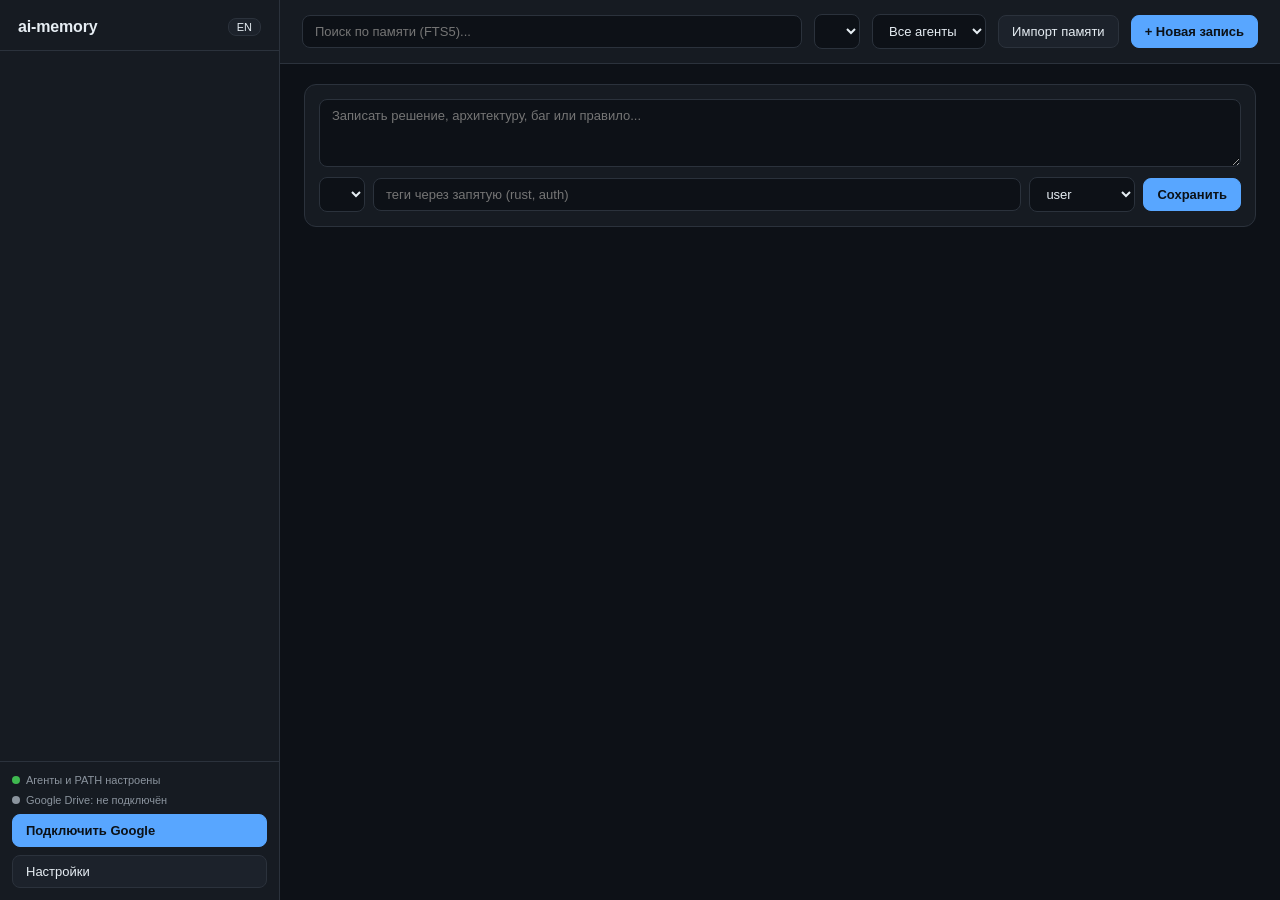
==== commit 2635d5fc: "feat: optimize SQLite/sync/importer, add editing, filters, version badge (v0.3.0)" ====
--- a/ui/index.html
+++ b/ui/index.html
@@ -9,7 +9,10 @@
 <body>
   <aside>
     <div class="brand">
-      <h1>ai-memory</h1>
+      <div style="display:flex;align-items:baseline;gap:6px;">
+        <h1>ai-memory</h1>
+        <span id="appVersion" style="font-size:11px;color:var(--muted);"></span>
+      </div>
       <button id="langBtn" style="padding:2px 8px;font-size:11px;" onclick="toggleLang()">EN</button>
     </div>
     <div class="project-list" id="projectList"></div>
@@ -35,6 +38,16 @@
       <div class="search-box">
         <input id="searchInput" type="search" placeholder="Поиск по памяти (FTS5)..." oninput="debouncedLoadMemories()" />
       </div>
+      <select id="filterKind" onchange="resetAndLoadMemories()" style="max-width:130px;"></select>
+      <select id="filterAgent" onchange="resetAndLoadMemories()" style="max-width:120px;">
+        <option value="all">Все агенты</option>
+        <option value="user">user</option>
+        <option value="antigravity">antigravity</option>
+        <option value="claude">claude</option>
+        <option value="codex">codex</option>
+        <option value="cursor">cursor</option>
+        <option value="project">project</option>
+      </select>
       <button id="importBtn" onclick="importMemories()">Импорт памяти</button>
       <button id="updateBtn" class="primary" style="display:none;" onclick="installUpdate()">Обновить</button>
       <button id="newBtn" class="primary" onclick="document.getElementById('newContent').focus()">+ Новая запись</button>
@@ -50,6 +63,7 @@
             <option value="user">user</option>
             <option value="antigravity">antigravity</option>
             <option value="claude">claude</option>
+            <option value="codex">codex</option>
             <option value="cursor">cursor</option>
           </select>
           <button id="saveMemBtn" class="primary" onclick="addMemory()">Сохранить</button>
@@ -57,6 +71,7 @@
       </div>
 
       <div id="memoriesList" style="display:flex;flex-direction:column;gap:10px;"></div>
+      <button id="loadMoreBtn" style="display:none;align-self:center;margin-top:10px;" onclick="loadMoreMemories()">Загрузить ещё</button>
     </div>
   </main>
 
@@ -67,6 +82,14 @@
         <label id="cfgDeviceLabel">Имя этого ПК</label>
         <input id="cfgDevice" placeholder="DESKTOP-WORK" />
       </div>
+      <div class="field">
+        <label id="cfgScanDirsLabel">Папки проектов для импорта (по одной на строке)</label>
+        <textarea id="cfgScanDirs" rows="2" placeholder="C:\Projects" style="min-height:52px;"></textarea>
+      </div>
+      <label style="display:flex;align-items:center;gap:8px;font-size:13px;cursor:pointer;margin-top:4px;">
+        <input id="cfgAutoSync" type="checkbox" style="width:auto;" />
+        <span id="cfgAutoSyncLabel">Автосинхронизация каждые 5 мин</span>
+      </label>
       <label style="display:flex;align-items:center;gap:8px;font-size:13px;cursor:pointer;margin-top:4px;">
         <input id="cfgAutostart" type="checkbox" style="width:auto;" />
         <span id="cfgAutostartLabel">Запускать вместе с Windows</span>
